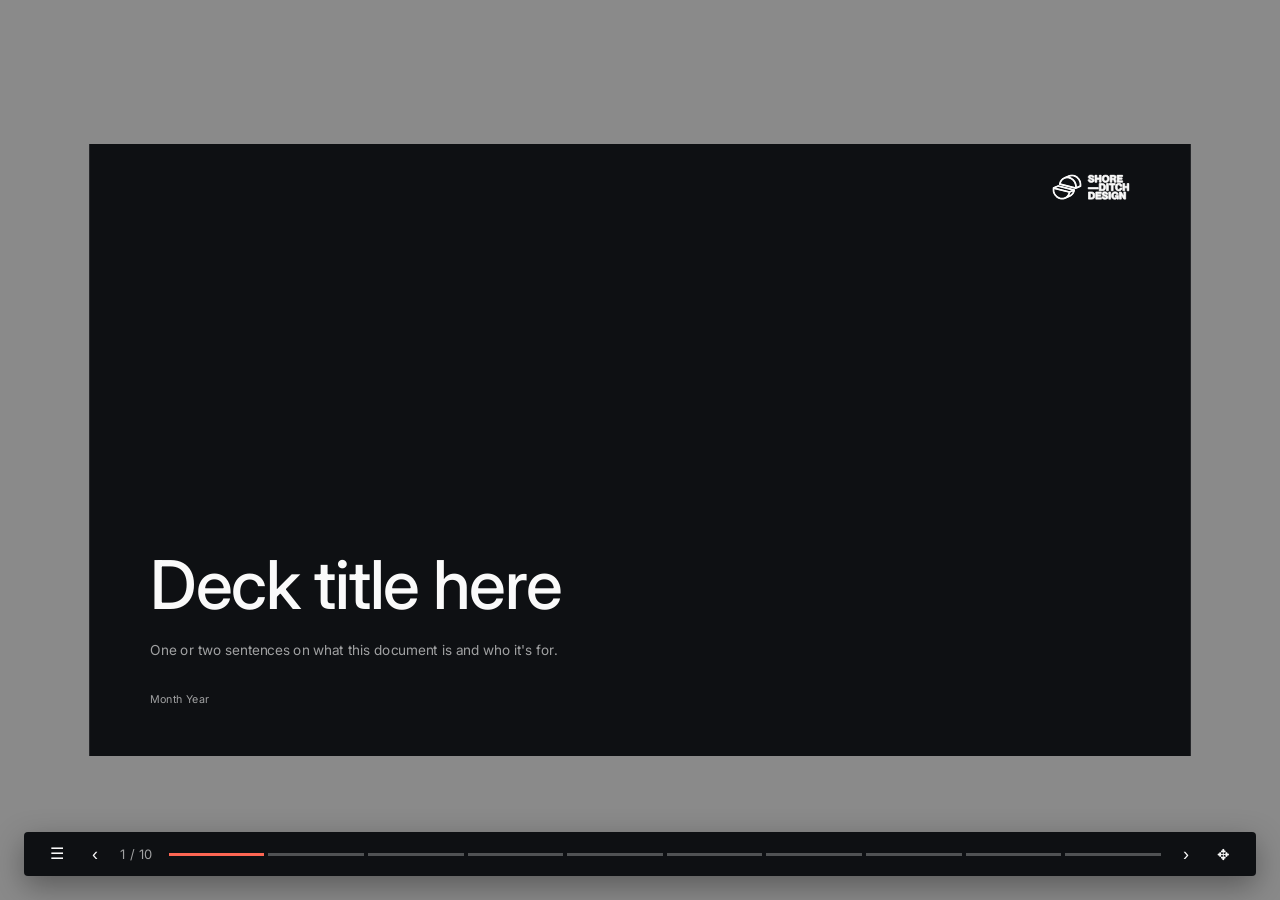
==== skills/hoxton-slides/index.html @ b8e4d71e "Add hoxton-slides skill and Vercel static setup Deck template from sandbox/hoxton packaged as an ins" ====
<!DOCTYPE html>
<html lang="en-GB">
<head>
<meta charset="utf-8">
<title>Hoxton Slides — Layout Library</title>
<link rel="preconnect" href="https://fonts.googleapis.com">
<link rel="preconnect" href="https://fonts.gstatic.com" crossorigin>
<link href="https://fonts.googleapis.com/css2?family=Inter:wght@400;500;700&display=swap" rel="stylesheet">
<link href="https://api.fontshare.com/v2/css?f[]=cabinet-grotesk@500,700&display=swap" rel="stylesheet">
<link rel="stylesheet" href="deck.css">
</head>
<body>

<!-- Layout library: one slide per layout, each tagged data-layout="<name>".
     To build a deck, copy the <section> blocks you need into a new file with the
     same <head> and scripts. To add a layout, add its CSS to deck.css, a <section>
     here, and a row to the layout table in SKILL.md. See design-notes.md. -->

<!-- ============ 1. COVER — dark, h1 + deck-sub ============ -->
<section data-layout="cover" class="slide slide--dark" data-section="Cover">
  <div class="logo" data-logo></div>
  <div style="margin-top:auto">
    <h1>Deck title here</h1>
    <p class="deck-sub">One or two sentences on what this document is and who it's for.</p>
    <p class="deck-sub" style="margin-top:40px;font-size:14px">Month Year</p>
  </div>
</section>

<!-- ============ 2. STACK — numbered list, use for sequential points ============ -->
<section data-layout="stack" class="slide slide--light" data-section="Overview">
  <div class="logo" data-logo></div>
  <h2>Section heading</h2>
  <div class="rule"></div>
  <p class="lede">Optional one-line framing sentence for the slide. Omit if the heading is self-explanatory.</p>
  <div class="content" style="margin-top:36px">
    <div class="stack">
      <div class="item">
        <div class="num">01</div>
        <div>
          <div class="body-title">Point title, one line</div>
          <div class="body-text">Supporting sentence or two. Declarative register, no filler, no passive constructions.</div>
        </div>
      </div>
      <div class="item">
        <div class="num">02</div>
        <div>
          <div class="body-title">Point title, one line</div>
          <div class="body-text">Supporting sentence or two.</div>
        </div>
      </div>
      <div class="item">
        <div class="num">03</div>
        <div>
          <div class="body-title">Point title, one line</div>
          <div class="body-text">Supporting sentence or two.</div>
        </div>
      </div>
    </div>
  </div>
</section>

<!-- ============ 3. COMPARE — two column, use for A vs B ============ -->
<section data-layout="compare" class="slide slide--light" data-section="Comparison">
  <div class="logo" data-logo></div>
  <h2>Comparison heading</h2>
  <div class="rule"></div>
  <div class="content">
    <div class="compare">
      <div class="col">
        <div class="col-head">Option A</div>
        <div class="group">
          <span class="eyebrow">In favour</span>
          <ul class="marks">
            <li><span class="m">+</span><span>Point in favour.</span></li>
            <li><span class="m">+</span><span>Point in favour.</span></li>
          </ul>
        </div>
        <div class="group">
          <span class="eyebrow">Against</span>
          <ul class="marks neg">
            <li><span class="m">&mdash;</span><span>Point against.</span></li>
          </ul>
        </div>
      </div>
      <div class="col">
        <div class="col-head">Option B</div>
        <div class="group">
          <span class="eyebrow">In favour</span>
          <ul class="marks">
            <li><span class="m">+</span><span>Point in favour.</span></li>
          </ul>
        </div>
        <div class="group">
          <span class="eyebrow">Against</span>
          <ul class="marks neg">
            <li><span class="m">&mdash;</span><span>Point against.</span></li>
            <li><span class="m">&mdash;</span><span>Point against.</span></li>
          </ul>
        </div>
      </div>
    </div>
  </div>
  <p class="footnote">Optional bottom-anchored qualifier that applies to the whole slide.</p>
</section>

<!-- ============ 4. TARGETS + MEASURES — grid, use for evidence/benchmarking rows ============ -->
<section data-layout="targets" class="slide slide--light" data-section="Evidence">
  <div class="logo" data-logo></div>
  <h2>Evidence heading</h2>
  <div class="rule"></div>
  <p class="lede">One line on how the set was selected and why it's a fair comparison.</p>
  <div class="content" style="margin-top:36px">
    <div class="targets">
      <div class="target">
        <div class="body-title">Item one</div>
        <div class="body-text">One or two sentences of finding.</div>
      </div>
      <div class="target">
        <div class="body-title">Item two</div>
        <div class="body-text">One or two sentences of finding.</div>
      </div>
      <div class="target">
        <div class="body-title">Item three</div>
        <div class="body-text">One or two sentences of finding.</div>
      </div>
    </div>
    <div class="measures">
      <div>
        <div class="body-title">Measure one</div>
        <div class="body-text">What this column tracks.</div>
      </div>
      <div>
        <div class="body-title">Measure two</div>
        <div class="body-text">What this column tracks.</div>
      </div>
      <div>
        <div class="body-title">Measure three</div>
        <div class="body-text">What this column tracks.</div>
      </div>
      <div>
        <div class="body-title">Measure four</div>
        <div class="body-text">What this column tracks.</div>
      </div>
    </div>
  </div>
  <!-- while evidence is still outstanding, mark the slide instead of leaving placeholder copy in: -->
  <!-- <span class="pending">Findings pending</span> -->
</section>

<!-- ============ 5. PROFILE — bio/case-study, photo + about + list left, media grid right ============ -->
<section data-layout="profile" class="slide slide--dark" data-section="Team" data-title="Team member">
  <div class="logo" data-logo></div>
  <div class="profile">
    <div>
      <div class="profile-avatar"><img src="" alt="" data-placeholder></div>
      <div class="profile-name">Name here</div>
      <div class="profile-role">Role</div>
      <div class="profile-section">
        <span class="eyebrow">About</span>
        <p class="body-text">Two or three sentences on relevant background. Declarative register, no filler.</p>
      </div>
      <div class="profile-section">
        <span class="eyebrow">Relevant experience</span>
        <ul class="profile-list">
          <li><div class="body-title">Project one</div><div class="body-text">What was delivered.</div></li>
          <li><div class="body-title">Project two</div><div class="body-text">What was delivered.</div></li>
        </ul>
      </div>
    </div>
    <div class="profile-media">
      <div class="cell"></div>
      <div class="cell"></div>
      <div class="cell"></div>
      <div class="cell"></div>
      <div class="cell"></div>
      <div class="cell"></div>
    </div>
  </div>
</section>

<!-- ============ 6. QUOTE — single large statement, use for testimonial/verbatim ============ -->
<section data-layout="quote" class="slide slide--dark" data-section="Testimonial" data-title="Quote">
  <div class="logo" data-logo></div>
  <div class="quote">
    <blockquote>&ldquo;A verbatim statement goes here, set large enough to stand on its own as the whole slide.&rdquo;</blockquote>
    <cite>Name, role, organisation</cite>
  </div>
</section>

<!-- ============ 7. METRICS — big-number row, use for headline results ============ -->
<section data-layout="metrics" class="slide slide--light" data-section="Results" data-title="Headline results">
  <div class="logo" data-logo></div>
  <h2>Results heading</h2>
  <div class="rule"></div>
  <div class="content">
    <div class="metrics">
      <div class="metric">
        <div class="value">24</div>
        <div class="label">What this number measures.</div>
      </div>
      <div class="metric">
        <div class="value">3.2x</div>
        <div class="label">What this number measures.</div>
      </div>
      <div class="metric">
        <div class="value">98%</div>
        <div class="label">What this number measures.</div>
      </div>
      <div class="metric">
        <div class="value">6wk</div>
        <div class="label">What this number measures.</div>
      </div>
    </div>
  </div>
</section>

<!-- ============ 8. CARDS — ruled cards, coral index over title and text, use for goals/pillars ============ -->
<section data-layout="cards" class="slide slide--light" data-section="Goals" data-title="Three goals">
  <div class="logo" data-logo></div>
  <h2>Section heading</h2>
  <div class="rule"></div>
  <p class="lede">Optional one-line framing sentence for the slide.</p>
  <div class="content" style="margin-top:48px">
    <div class="metrics metrics--3 metrics--cards">
      <div class="metric">
        <div class="value">G1</div>
        <div class="body-title">Card title</div>
        <div class="body-text">One or two sentences. Declarative register, no filler.</div>
      </div>
      <div class="metric">
        <div class="value">G2</div>
        <div class="body-title">Card title</div>
        <div class="body-text">One or two sentences. Declarative register, no filler.</div>
      </div>
      <div class="metric">
        <div class="value">G3</div>
        <div class="body-title">Card title</div>
        <div class="body-text">One or two sentences. Declarative register, no filler.</div>
      </div>
    </div>
  </div>
</section>

<!-- ============ 9. ROWS — ruled rows on the thirds: index, title, text; use for instructions/principles ============ -->
<section data-layout="rows" class="slide slide--light" data-section="Instructions" data-title="Ruled rows">
  <div class="logo" data-logo></div>
  <h2>Section heading</h2>
  <div class="rule"></div>
  <div class="content">
    <div class="rows">
      <div class="row">
        <div class="num">01</div>
        <div class="body-title">Row title</div>
        <div class="body-text">One to three sentences of explanation. Declarative register, no filler.</div>
      </div>
      <div class="row">
        <div class="num">02</div>
        <div class="body-title">Row title</div>
        <div class="body-text">One to three sentences of explanation. Declarative register, no filler.</div>
      </div>
      <div class="row">
        <div class="num">03</div>
        <div class="body-title">Row title</div>
        <div class="body-text">One to three sentences of explanation. Declarative register, no filler.</div>
      </div>
    </div>
  </div>
</section>

<!-- ============ 10. CLOSE — dark, stack, use for the recommendation/decision slide ============ -->
<section data-layout="close" class="slide slide--dark" data-section="Recommendation">
  <div class="logo" data-logo></div>
  <h2>Recommendation heading</h2>
  <div class="rule"></div>
  <div class="content">
    <div class="stack">
      <div class="item">
        <div class="num">01</div>
        <div>
          <div class="body-title">Point title</div>
          <div class="body-text">Supporting sentence.</div>
        </div>
      </div>
      <div class="item">
        <div class="num">02</div>
        <div>
          <div class="body-title">Point title</div>
          <div class="body-text">Supporting sentence.</div>
        </div>
      </div>
    </div>
  </div>
</section>

<!-- logo.js injects the mark into [data-logo]; deck.js supplies the bottom bar,
     index panel and hover thumbnails at runtime. See design-notes.md §2 and §5. -->
<script src="logo.js"></script>
<script src="deck.js"></script>

</body>
</html>
---- skills/hoxton-slides/deck.css ----
:root{
  --coral:#FD6653;
  --ink:#0E1013;
  --paper:#FFFFFF;
  --off:#FAFAFA;
  --rule-dark:rgba(14,16,19,.28);
  --rule-light:rgba(250,250,250,.28);
  --muted-dark:rgba(14,16,19,.62);
  --muted-light:rgba(250,250,250,.62);
  --display:'Cabinet Grotesk','Inter',sans-serif;
  --body:'Inter',sans-serif;

  /* spacing scale — universal rule, see design-notes.md §3. Don't use raw px outside this scale. */
  --space-1:8px;
  --space-2:16px;
  --space-3:24px;
  --space-4:32px;
  --space-5:48px;
  --space-6:64px;
}

*{box-sizing:border-box;margin:0;padding:0}

html,body{height:100%}

body{
  background:#8A8A8A;
  font-family:var(--body);
  display:flex;
  align-items:center;
  justify-content:center;
  min-height:100vh;
  overflow:hidden;
}

.slide{
  width:1440px;
  height:800px;
  position:relative;
  overflow:hidden;
  padding:64px 80px;
  display:none;
  flex-direction:column;
  flex:none;
}
.slide.active{display:flex}

.slide--light{background:var(--paper);color:var(--ink)}
.slide--dark{background:var(--ink);color:var(--off)}
.slide--coral{background:var(--coral);color:var(--ink)}

/* ---------- logo ---------- */
.logo{
  position:absolute;
  top:40px;
  right:80px;
  width:101px;
  height:33px;
  color:inherit;
}
.logo svg{width:100%;height:100%;display:block}
.logo svg path{fill:currentColor;stroke:currentColor}

/* ---------- type ---------- */
h1{
  font-family:var(--display);
  font-weight:500;
  font-size:88px;
  line-height:1.0;
  letter-spacing:-.02em;
}

h2{
  font-family:var(--display);
  font-weight:500;
  font-size:52px;
  line-height:1.05;
  letter-spacing:-.015em;
}

.rule{
  height:1px;
  background:var(--rule-dark);
  margin-top:24px;
}
.slide--dark .rule{background:var(--rule-light)}

.deck-sub{
  font-family:var(--body);
  font-size:18px;
  font-weight:400;
  line-height:1.5;
  color:var(--muted-light);
  max-width:640px;
  margin-top:28px;
}

.lede{
  font-family:var(--body);
  font-size:19px;
  line-height:1.55;
  max-width:900px;
  margin-top:32px;
  color:var(--muted-dark);
}
.slide--dark .lede{color:var(--muted-light)}

.body-title{
  font-family:var(--body);
  font-weight:700;
  font-size:17px;
  line-height:1.35;
  letter-spacing:-.005em;
}

.body-text{
  font-family:var(--body);
  font-weight:400;
  font-size:16px;
  line-height:1.6;
  color:var(--muted-dark);
}
.slide--dark .body-text{color:var(--muted-light)}

.eyebrow{
  font-family:var(--body);
  font-weight:700;
  font-size:12px;
  letter-spacing:.14em;
  text-transform:uppercase;
  color:var(--muted-dark);
}
.slide--dark .eyebrow{color:var(--muted-light)}

.content{margin-top:56px;flex:1}

/* ---------- stacked list ---------- */
.stack{display:flex;flex-direction:column;gap:26px;max-width:1100px}
.stack .item{display:grid;grid-template-columns:34px 1fr;gap:20px;align-items:start}
.stack .num{
  font-family:var(--body);
  font-weight:700;
  font-size:13px;
  letter-spacing:.06em;
  color:var(--coral);
  padding-top:3px;
}
.slide--dark .stack .num{color:var(--coral)}
.stack .body-text{margin-top:5px;max-width:940px}

/* ---------- two column compare ---------- */
.compare{display:grid;grid-template-columns:1fr 1fr;gap:64px;height:100%}
.col{display:flex;flex-direction:column}
.col-head{
  font-family:var(--display);
  font-weight:500;
  font-size:30px;
  letter-spacing:-.01em;
  padding-bottom:14px;
  border-bottom:1px solid var(--rule-dark);
}
.slide--dark .col-head{border-bottom-color:var(--rule-light)}

.group{margin-top:26px}
.group .eyebrow{margin-bottom:14px;display:block}

ul.marks{list-style:none;display:flex;flex-direction:column;gap:12px}
ul.marks li{
  display:grid;
  grid-template-columns:22px 1fr;
  gap:10px;
  font-size:15.5px;
  line-height:1.5;
  color:var(--muted-dark);
}
.slide--dark ul.marks li{color:var(--muted-light)}
ul.marks li .m{font-weight:700;color:var(--ink)}
.slide--dark ul.marks li .m{color:var(--off)}
ul.marks.neg li .m{color:var(--coral)}

/* ---------- targets grid ---------- */
.targets{display:grid;grid-template-columns:repeat(3,1fr);gap:28px 40px;max-width:1180px}
.targets--4{grid-template-columns:repeat(4,1fr)}
.target{
  border-top:1px solid var(--rule-dark);
  padding-top:16px;
}
.slide--dark .target{border-top-color:var(--rule-light)}
.target .body-title{margin-bottom:7px}
.target .body-text{font-size:14.5px;line-height:1.5}

.measures{
  margin-top:44px;
  padding-top:26px;
  border-top:1px solid var(--rule-dark);
  display:grid;
  grid-template-columns:repeat(4,1fr);
  gap:32px;
  max-width:1180px;
}
.slide--dark .measures{border-top-color:var(--rule-light)}
.measures .body-title{font-size:15px;margin-bottom:6px}
.measures .body-text{font-size:14px;line-height:1.45}

/* ---------- profile — photo/bio left, media grid right ---------- */
.profile{display:grid;grid-template-columns:360px 1fr;gap:64px;height:100%}
.profile-avatar{
  width:96px;height:96px;
  border-radius:50%;
  overflow:hidden;
  background:var(--rule-dark);
  margin-bottom:28px;
}
.profile-avatar img{width:100%;height:100%;object-fit:cover;display:block}
.profile-name{
  font-family:var(--display);
  font-weight:500;
  font-size:34px;
  line-height:1.08;
  letter-spacing:-.015em;
}
.profile-role{font-size:15px;color:var(--muted-dark);margin-top:8px}
.slide--dark .profile-role{color:var(--muted-light)}
.profile-section{margin-top:32px}
.profile-section .eyebrow{margin-bottom:10px;display:block}
.profile-section .body-text{max-width:320px}
.profile-list{list-style:none;display:flex;flex-direction:column;gap:14px}
.profile-list li .body-title{font-size:15px}
.profile-list li .body-text{font-size:13.5px;margin-top:2px}
.profile-media{
  display:grid;
  grid-template-columns:repeat(3,1fr);
  grid-auto-rows:1fr;
  gap:2px;
  height:100%;
  overflow:hidden;
}
.profile-media .cell{
  background:var(--rule-dark) center/cover no-repeat;
  min-height:0;
}
.profile-media .cell img{width:100%;height:100%;object-fit:cover;display:block}

/* ---------- quote — single large statement, use for testimonial/verbatim ---------- */
.quote{
  display:flex;
  flex-direction:column;
  justify-content:center;
  height:100%;
  max-width:1100px;
}
.quote blockquote{
  font-family:var(--display);
  font-weight:500;
  font-size:44px;
  line-height:1.2;
  letter-spacing:-.01em;
}
.quote cite{
  display:block;
  font-style:normal;
  font-family:var(--body);
  font-size:15px;
  color:var(--muted-dark);
  margin-top:28px;
}
.slide--dark .quote cite{color:var(--muted-light)}

/* ---------- metrics — big-number row, use for headline results ---------- */
.metrics{display:grid;grid-template-columns:repeat(4,1fr);gap:40px;height:100%;align-content:center}
.metric .value{
  font-family:var(--display);
  font-weight:500;
  font-size:64px;
  letter-spacing:-.02em;
  color:var(--coral);
}
.metric .label{font-size:14px;color:var(--muted-dark);margin-top:10px;max-width:220px}
.slide--dark .metric .label{color:var(--muted-light)}

/* Card variant: a ruled cell with a coral index, a title and a line of text under it.
   Three across for goals or pillars, four across for measures. */
.metrics--3{grid-template-columns:repeat(3,1fr)}
.metrics--cards{align-content:start;height:auto}
.metrics--cards .metric{border-top:1px solid var(--rule-dark);padding-top:var(--space-3)}
.slide--dark .metrics--cards .metric{border-top-color:var(--rule-light)}
.metrics--cards .body-title{margin-top:var(--space-2)}
.metrics--cards .body-text{margin-top:var(--space-1);font-size:15.5px;line-height:1.55;max-width:360px}

/* ---------- rows — ruled three-column rows: index, title, text ----------
   Each row sits under a full-width rule, its coral index, title and text set on
   the slide's thirds. Use for a short numbered set (three to four) whose items
   carry a sentence or two each: instructions, principles, ground rules. */
.rows{display:flex;flex-direction:column}
.rows .row{
  display:grid;
  grid-template-columns:repeat(3,1fr);
  align-items:start;
  padding-block:var(--space-4);
  border-top:1px solid var(--rule-dark);
}
.slide--dark .rows .row{border-top-color:var(--rule-light)}
.rows .num{
  font-family:var(--display);
  font-weight:500;
  font-size:30px;
  line-height:1;
  letter-spacing:-.01em;
  color:var(--coral);
}
.rows .body-title{padding-top:var(--space-1)}
.rows .body-text{padding-top:6px;max-width:420px}

.pending{
  display:inline-block;
  font-family:var(--body);
  font-weight:700;
  font-size:11px;
  letter-spacing:.12em;
  text-transform:uppercase;
  color:var(--coral);
  border:1px solid var(--coral);
  padding:6px 12px;
  margin-top:26px;
}

.footnote{
  font-size:14px;
  line-height:1.5;
  color:var(--muted-dark);
  max-width:900px;
  margin-top:auto;
  padding-top:28px;
}
.slide--dark .footnote{color:var(--muted-light)}

/* Navigation chrome (bottom bar, index panel, hover thumbnails) is injected at
   runtime by deck.js, not authored here — see design-notes.md §2. This file only
   owns the .slide.active contract deck.js relies on, and print output. */
@media print{
  body{background:none;display:block}
  .slide{display:flex !important;page-break-after:always}
}
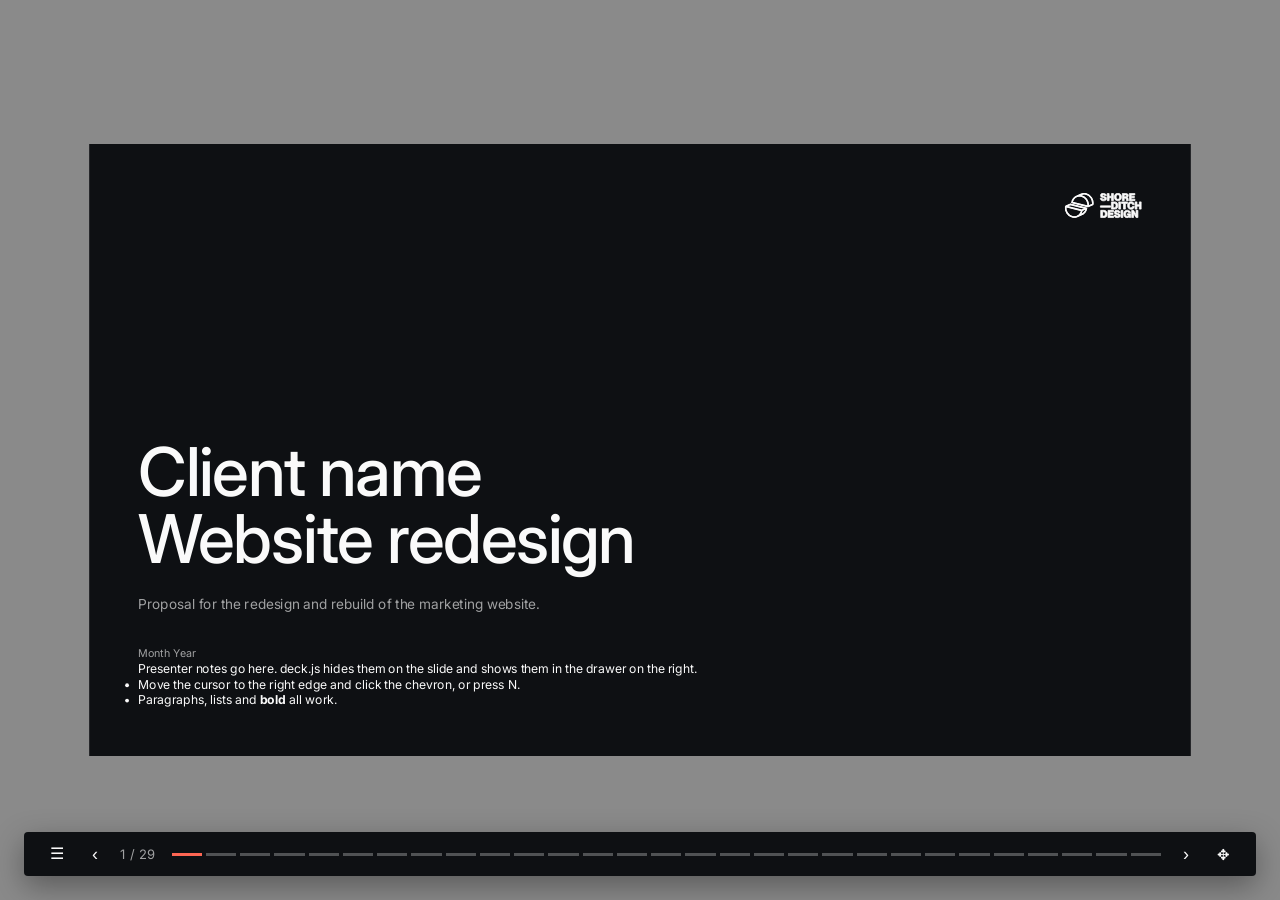
==== commit 41d7a5db: "hoxton-slides: add new layouts and 64px frame to the library - New layouts: agenda, divider, stateme" ====
--- a/skills/hoxton-slides/index.html
+++ b/skills/hoxton-slides/index.html
@@ -14,55 +14,95 @@
 <!-- Layout library: one slide per layout, each tagged data-layout="<name>".
      To build a deck, copy the <section> blocks you need into a new file with the
      same <head> and scripts. To add a layout, add its CSS to deck.css, a <section>
-     here, and a row to the layout table in SKILL.md. See design-notes.md. -->
-
-<!-- ============ 1. COVER — dark, h1 + deck-sub ============ -->
-<section data-layout="cover" class="slide slide--dark" data-section="Cover">
-  <div class="logo" data-logo></div>
-  <div style="margin-top:auto">
-    <h1>Deck title here</h1>
-    <p class="deck-sub">One or two sentences on what this document is and who it's for.</p>
+     here, and a row to the layout table in SKILL.md. See design-notes.md.
+     Headings are topic labels, not sentences. In a chaptered deck, prefix each
+     heading with its chapter index: <span class="idx">01.</span> -->
+
+<!-- ============ COVER — dark, h1 + deck-sub ============ -->
+<section data-layout="cover" class="slide slide--dark" data-section="Cover" data-footer="off">
+  <div class="logo" data-logo></div>
+  <div class="cover">
+    <h1>Client name<br>Website redesign</h1>
+    <p class="deck-sub">Proposal for the redesign and rebuild of the marketing website.</p>
     <p class="deck-sub" style="margin-top:40px;font-size:14px">Month Year</p>
   </div>
-</section>
-
-<!-- ============ 2. STACK — numbered list, use for sequential points ============ -->
-<section data-layout="stack" class="slide slide--light" data-section="Overview">
-  <div class="logo" data-logo></div>
-  <h2>Section heading</h2>
-  <div class="rule"></div>
-  <p class="lede">Optional one-line framing sentence for the slide. Omit if the heading is self-explanatory.</p>
+  <aside class="notes">
+    <p>Presenter notes go here. deck.js hides them on the slide and shows them in the drawer on the right.</p>
+    <ul><li>Move the cursor to the right edge and click the chevron, or press N.</li><li>Paragraphs, lists and <strong>bold</strong> all work.</li></ul>
+  </aside>
+</section>
+
+<!-- ============ AGENDA — chapter list: index, chapter, scope ============ -->
+<section data-layout="agenda" class="slide slide--light" data-section="Agenda">
+  <div class="logo" data-logo></div>
+  <h2>Contents</h2>
+  <div class="rule"></div>
+  <div class="content" style="margin-top:48px">
+    <div class="agenda">
+      <div class="agenda-item"><div class="num">01.</div><div class="col-title">Discovery</div><div class="body-text">Audit, interviews and the problem to solve.</div></div>
+      <div class="agenda-item"><div class="num">02.</div><div class="col-title">Approach</div><div class="body-text">Options, comparison and the recommended route.</div></div>
+      <div class="agenda-item"><div class="num">03.</div><div class="col-title">Delivery</div><div class="body-text">Phases, team and timeline.</div></div>
+      <div class="agenda-item"><div class="num">04.</div><div class="col-title">Investment</div><div class="body-text">Scope and cost per phase.</div></div>
+    </div>
+  </div>
+</section>
+
+<!-- ============ DIVIDER — chapter opener, coral index over chapter name ============ -->
+<section data-layout="divider" class="slide slide--dark" data-section="Discovery" data-title="01. Discovery">
+  <div class="logo" data-logo></div>
+  <div class="divider">
+    <div class="divider-num">01.</div>
+    <h1>Discovery</h1>
+    <p class="deck-sub">Audit, interviews and the problem to solve.</p>
+  </div>
+</section>
+
+<!-- ============ STATEMENT — one key message, light ============ -->
+<section data-layout="statement" class="slide slide--light" data-section="Discovery" data-title="01. Core problem">
+  <div class="logo" data-logo></div>
+  <div class="statement">
+    <span class="eyebrow">01. Core problem</span>
+    <p>One sentence that states the key message of this chapter. Keep it under twenty words.</p>
+  </div>
+</section>
+
+<!-- ============ STACK — numbered list, use for sequential points ============ -->
+<section data-layout="stack" class="slide slide--light" data-section="Discovery">
+  <div class="logo" data-logo></div>
+  <h2><span class="idx">01.</span>Audit findings</h2>
+  <div class="rule"></div>
+  <p class="lede">Optional one-line framing sentence. Omit it if the heading is enough.</p>
   <div class="content" style="margin-top:36px">
     <div class="stack">
       <div class="item">
         <div class="num">01</div>
         <div>
-          <div class="body-title">Point title, one line</div>
-          <div class="body-text">Supporting sentence or two. Declarative register, no filler, no passive constructions.</div>
+          <div class="body-title">Finding title</div>
+          <div class="body-text">One or two short sentences. Active voice, one fact per sentence.</div>
         </div>
       </div>
       <div class="item">
         <div class="num">02</div>
         <div>
-          <div class="body-title">Point title, one line</div>
-          <div class="body-text">Supporting sentence or two.</div>
+          <div class="body-title">Finding title</div>
+          <div class="body-text">One or two short sentences.</div>
         </div>
       </div>
       <div class="item">
         <div class="num">03</div>
         <div>
-          <div class="body-title">Point title, one line</div>
-          <div class="body-text">Supporting sentence or two.</div>
-        </div>
-      </div>
-    </div>
-  </div>
-</section>
-
-<!-- ============ 3. COMPARE — two column, use for A vs B ============ -->
-<section data-layout="compare" class="slide slide--light" data-section="Comparison">
-  <div class="logo" data-logo></div>
-  <h2>Comparison heading</h2>
+          <div class="body-title">Finding title</div>
+          <div class="body-text">One or two short sentences.</div>
+        </div>
+      </div>
+    </div>
+  </div>
+</section>
+
+<!-- ============ COMPARE — two column, use for A vs B ============ -->
+<section data-layout="compare" class="slide slide--light" data-section="Approach">
+  <div class="logo" data-logo></div>
+  <h2><span class="idx">02.</span>Build options</h2>
   <div class="rule"></div>
   <div class="content">
     <div class="compare">
@@ -103,61 +143,398 @@
   <p class="footnote">Optional bottom-anchored qualifier that applies to the whole slide.</p>
 </section>
 
-<!-- ============ 4. TARGETS + MEASURES — grid, use for evidence/benchmarking rows ============ -->
-<section data-layout="targets" class="slide slide--light" data-section="Evidence">
-  <div class="logo" data-logo></div>
-  <h2>Evidence heading</h2>
-  <div class="rule"></div>
-  <p class="lede">One line on how the set was selected and why it's a fair comparison.</p>
-  <div class="content" style="margin-top:36px">
-    <div class="targets">
-      <div class="target">
-        <div class="body-title">Item one</div>
-        <div class="body-text">One or two sentences of finding.</div>
-      </div>
-      <div class="target">
-        <div class="body-title">Item two</div>
-        <div class="body-text">One or two sentences of finding.</div>
-      </div>
-      <div class="target">
-        <div class="body-title">Item three</div>
-        <div class="body-text">One or two sentences of finding.</div>
-      </div>
-    </div>
-    <div class="measures">
-      <div>
-        <div class="body-title">Measure one</div>
-        <div class="body-text">What this column tracks.</div>
-      </div>
-      <div>
-        <div class="body-title">Measure two</div>
-        <div class="body-text">What this column tracks.</div>
-      </div>
-      <div>
-        <div class="body-title">Measure three</div>
-        <div class="body-text">What this column tracks.</div>
-      </div>
-      <div>
-        <div class="body-title">Measure four</div>
-        <div class="body-text">What this column tracks.</div>
-      </div>
-    </div>
-  </div>
-  <!-- while evidence is still outstanding, mark the slide instead of leaving placeholder copy in: -->
-  <!-- <span class="pending">Findings pending</span> -->
-</section>
-
-<!-- ============ 5. PROFILE — bio/case-study, photo + about + list left, media grid right ============ -->
-<section data-layout="profile" class="slide slide--dark" data-section="Team" data-title="Team member">
+<!-- ============ MATRIX — 2×2 positioning chart, notes on the right; --x/--y place each point ============ -->
+<section data-layout="matrix" class="slide slide--light" data-section="Approach">
+  <div class="logo" data-logo></div>
+  <h2><span class="idx">02.</span>Market position</h2>
+  <div class="rule"></div>
+  <div class="content" style="margin-top:var(--space-5)">
+    <div class="matrix">
+      <div class="matrix-plot">
+        <div class="matrix-axis matrix-axis--x"><span>Low price</span><span>High price</span></div>
+        <div class="matrix-axis matrix-axis--y-top">Specialist</div>
+        <div class="matrix-axis matrix-axis--y-bottom">Generic</div>
+        <div class="point" style="--x:18%;--y:30%">Competitor A</div>
+        <div class="point" style="--x:62%;--y:24%">Competitor B</div>
+        <div class="point" style="--x:76%;--y:70%">Competitor C</div>
+        <div class="point" style="--x:30%;--y:58%">Competitor D</div>
+        <div class="point point--key" style="--x:56%;--y:84%">Client</div>
+      </div>
+      <div class="matrix-notes">
+        <div class="stack">
+          <div class="item"><div class="num">01</div><div><div class="body-title">Observation title</div><div class="body-text">One short sentence on what the chart shows.</div></div></div>
+          <div class="item"><div class="num">02</div><div><div class="body-title">Observation title</div><div class="body-text">One short sentence on what the chart shows.</div></div></div>
+          <div class="item"><div class="num">03</div><div><div class="body-title">Opportunity</div><div class="body-text">One short sentence on where the client can win.</div></div></div>
+        </div>
+      </div>
+    </div>
+  </div>
+</section>
+
+<!-- ============ CASE — challenge / approach / outcome ============ -->
+<section data-layout="case" class="slide slide--light" data-section="Approach">
+  <div class="logo" data-logo></div>
+  <h2><span class="idx">02.</span>Case study: Project name</h2>
+  <div class="rule"></div>
+  <p class="lede">Client, sector and the one-line brief.</p>
+  <div class="content" style="margin-top:48px">
+    <div class="case">
+      <div class="case-col">
+        <span class="eyebrow">Challenge</span>
+        <div class="body-title">Problem in one line</div>
+        <div class="body-text">Two or three short sentences on what the client faced.</div>
+      </div>
+      <div class="case-col">
+        <span class="eyebrow">Approach</span>
+        <div class="body-title">Response in one line</div>
+        <div class="body-text">Two or three short sentences on what the team did.</div>
+      </div>
+      <div class="case-col">
+        <span class="eyebrow">Outcome</span>
+        <div class="body-title">Result in one line</div>
+        <div class="body-text">Two or three short sentences with a sourced number.</div>
+      </div>
+    </div>
+  </div>
+</section>
+
+<!-- ============ TIMELINE — phases left to right; .timeline--3 / --5 for other counts ============ -->
+<section data-layout="timeline" class="slide slide--light" data-section="Delivery">
+  <div class="logo" data-logo></div>
+  <h2><span class="idx">03.</span>Delivery timeline</h2>
+  <div class="rule"></div>
+  <div class="content" style="margin-top:72px">
+    <div class="timeline">
+      <div class="phase">
+        <span class="eyebrow">Weeks 1–2</span>
+        <div class="body-title">Discovery</div>
+        <ul><li>Stakeholder interviews</li><li>Content audit</li></ul>
+      </div>
+      <div class="phase">
+        <span class="eyebrow">Weeks 3–5</span>
+        <div class="body-title">Design</div>
+        <ul><li>Wireframes</li><li>Visual design</li><li>Prototype</li></ul>
+      </div>
+      <div class="phase">
+        <span class="eyebrow">Weeks 6–9</span>
+        <div class="body-title">Build</div>
+        <ul><li>Development</li><li>CMS setup</li></ul>
+      </div>
+      <div class="phase">
+        <span class="eyebrow">Week 10</span>
+        <div class="body-title">Launch</div>
+        <ul><li>QA</li><li>Go live</li><li>Handover</li></ul>
+      </div>
+    </div>
+  </div>
+</section>
+
+<!-- ============ GANTT — workstreams against a week scale; --cols, --start, --span ============ -->
+<section data-layout="gantt" class="slide slide--light" data-section="Delivery">
+  <div class="logo" data-logo></div>
+  <h2><span class="idx">03.</span>Project plan</h2>
+  <div class="rule"></div>
+  <div class="content" style="margin-top:var(--space-5)">
+    <div class="gantt" style="--cols:10">
+      <div class="gantt-row"><div></div><div class="gantt-scale"><span>W1</span><span>W2</span><span>W3</span><span>W4</span><span>W5</span><span>W6</span><span>W7</span><span>W8</span><span>W9</span><span>W10</span></div></div>
+      <div class="gantt-row"><div class="body-title">Discovery</div><div class="gantt-track"><div class="gantt-bar" style="--start:1;--span:2">Audit</div></div></div>
+      <div class="gantt-row"><div class="body-title">UX</div><div class="gantt-track"><div class="gantt-bar" style="--start:2;--span:3">Wireframes</div></div></div>
+      <div class="gantt-row"><div class="body-title">Visual design</div><div class="gantt-track"><div class="gantt-bar" style="--start:4;--span:3">Design</div></div></div>
+      <div class="gantt-row"><div class="body-title">Development</div><div class="gantt-track"><div class="gantt-bar" style="--start:6;--span:4">Build</div></div></div>
+      <div class="gantt-row"><div class="body-title">Content</div><div class="gantt-track"><div class="gantt-bar" style="--start:5;--span:4">Copy and assets</div></div></div>
+      <div class="gantt-row"><div class="body-title">QA</div><div class="gantt-track"><div class="gantt-bar" style="--start:9;--span:1">QA</div></div></div>
+      <div class="gantt-row"><div class="body-title">Launch</div><div class="gantt-track"><div class="gantt-bar gantt-bar--key" style="--start:10;--span:1">Live</div></div></div>
+    </div>
+  </div>
+</section>
+
+<!-- ============ ROADMAP — heading left, dark stage panel right; .roadmap--flip mirrors it ============ -->
+<section data-layout="roadmap" class="slide slide--light roadmap" data-section="Delivery" data-title="Roadmap, stages 01 to 03">
+  <div class="logo" data-logo></div>
+  <div class="roadmap-intro">
+    <span class="eyebrow">Stages 01–03</span>
+    <h2 style="margin-top:var(--space-2)">Project roadmap</h2>
+    <p class="lede">One line on what the stages cover and who runs them.</p>
+  </div>
+  <div class="roadmap-panel">
+    <span class="eyebrow">Design phase</span>
+    <div class="timeline timeline--3">
+      <div class="phase">
+        <div class="phase-num">01</div>
+        <div class="body-title">Stage name</div>
+        <div class="body-text">One sentence on what happens in this stage.</div>
+      </div>
+      <div class="phase">
+        <div class="phase-num">02</div>
+        <div class="body-title">Stage name</div>
+        <div class="body-text">One sentence on what happens in this stage.</div>
+      </div>
+      <div class="phase">
+        <div class="phase-num">03</div>
+        <div class="body-title">Stage name</div>
+        <div class="body-text">One sentence on what happens in this stage.</div>
+      </div>
+    </div>
+  </div>
+</section>
+
+<!-- ============ STEPS — process steps left to right, panels fill the slide ============ -->
+<section data-layout="steps" class="slide slide--light" data-section="Delivery">
+  <div class="logo" data-logo></div>
+  <h2><span class="idx">03.</span>Process heading</h2>
+  <div class="rule"></div>
+  <div class="content">
+    <div class="steps">
+      <div class="step">
+        <div class="num">01</div>
+        <div class="step-body">
+          <div class="body-title">Step title</div>
+          <div class="body-text">One or two sentences on what to do in this step.</div>
+        </div>
+      </div>
+      <div class="step">
+        <div class="num">02</div>
+        <div class="step-body">
+          <div class="body-title">Step title</div>
+          <div class="body-text">One or two sentences on what to do in this step.</div>
+          <ul><li>Optional sub-point</li><li>Optional sub-point</li></ul>
+        </div>
+      </div>
+      <div class="step">
+        <div class="num">03</div>
+        <div class="step-body">
+          <div class="body-title">Step title</div>
+          <div class="body-text">One or two sentences on what to do in this step.</div>
+        </div>
+      </div>
+    </div>
+  </div>
+</section>
+
+<!-- ============ TABLE — scope, pricing, feature matrix ============ -->
+<section data-layout="table" class="slide slide--light" data-section="Investment">
+  <div class="logo" data-logo></div>
+  <h2><span class="idx">04.</span>Scope and cost</h2>
+  <div class="rule"></div>
+  <div class="content" style="margin-top:48px">
+    <table class="grid">
+      <thead><tr><th>Phase</th><th>Deliverables</th><th>Duration</th><th>Cost</th></tr></thead>
+      <tbody>
+        <tr><td>Discovery</td><td>Audit, interviews, brief</td><td>2 weeks</td><td>£0,000</td></tr>
+        <tr><td>Design</td><td>Wireframes, visual design, prototype</td><td>3 weeks</td><td>£0,000</td></tr>
+        <tr><td>Build</td><td>Development, CMS, QA</td><td>4 weeks</td><td>£0,000</td></tr>
+        <tr><td>Launch</td><td>Go live, handover, training</td><td>1 week</td><td>£0,000</td></tr>
+        <tr class="total"><td>Total</td><td></td><td>10 weeks</td><td>£00,000</td></tr>
+      </tbody>
+    </table>
+  </div>
+</section>
+
+<!-- ============ BARS — horizontal bar chart; --v sets each bar length ============ -->
+<section data-layout="bars" class="slide slide--light" data-section="Discovery">
+  <div class="logo" data-logo></div>
+  <h2><span class="idx">01.</span>Traffic by channel</h2>
+  <div class="rule"></div>
+  <p class="lede">Source and period of the data, in one line.</p>
+  <div class="content" style="margin-top:48px">
+    <div class="bars">
+      <div class="bar bar--key"><div class="body-title">Organic search</div><div class="bar-track"><div class="bar-fill" style="--v:100%"></div></div><div class="bar-value">48%</div></div>
+      <div class="bar"><div class="body-title">Direct</div><div class="bar-track"><div class="bar-fill" style="--v:54%"></div></div><div class="bar-value">26%</div></div>
+      <div class="bar"><div class="body-title">Paid social</div><div class="bar-track"><div class="bar-fill" style="--v:31%"></div></div><div class="bar-value">15%</div></div>
+      <div class="bar"><div class="body-title">Referral</div><div class="bar-track"><div class="bar-fill" style="--v:23%"></div></div><div class="bar-value">11%</div></div>
+    </div>
+  </div>
+</section>
+
+<!-- ============ COLUMNS — vertical column chart over time; --v sets each column ============ -->
+<section data-layout="columns" class="slide slide--light" data-section="Discovery">
+  <div class="logo" data-logo></div>
+  <h2><span class="idx">01.</span>Monthly sessions</h2>
+  <div class="rule"></div>
+  <p class="lede">Source and period of the data, in one line.</p>
+  <div class="content" style="margin-top:var(--space-5)">
+    <div class="cc">
+      <div class="cc-col"><div class="cc-plot"><div class="cc-value">12k</div><div class="cc-fill" style="--v:40%"></div></div><div class="cc-label">Jan</div></div>
+      <div class="cc-col"><div class="cc-plot"><div class="cc-value">14k</div><div class="cc-fill" style="--v:47%"></div></div><div class="cc-label">Feb</div></div>
+      <div class="cc-col"><div class="cc-plot"><div class="cc-value">13k</div><div class="cc-fill" style="--v:43%"></div></div><div class="cc-label">Mar</div></div>
+      <div class="cc-col"><div class="cc-plot"><div class="cc-value">17k</div><div class="cc-fill" style="--v:57%"></div></div><div class="cc-label">Apr</div></div>
+      <div class="cc-col"><div class="cc-plot"><div class="cc-value">21k</div><div class="cc-fill" style="--v:70%"></div></div><div class="cc-label">May</div></div>
+      <div class="cc-col cc-col--key"><div class="cc-plot"><div class="cc-value">30k</div><div class="cc-fill" style="--v:100%"></div></div><div class="cc-label">Jun</div></div>
+    </div>
+  </div>
+</section>
+
+<!-- ============ SHARE — one 100% stacked bar plus legend; up to four segments ============ -->
+<section data-layout="share" class="slide slide--light" data-section="Investment">
+  <div class="logo" data-logo></div>
+  <h2><span class="idx">04.</span>Budget split</h2>
+  <div class="rule"></div>
+  <p class="lede">What the split covers, in one line.</p>
+  <div class="content" style="margin-top:var(--space-6)">
+    <div class="share">
+      <div class="share-bar">
+        <div class="share-seg" style="--v:40%"></div>
+        <div class="share-seg" style="--v:30%"></div>
+        <div class="share-seg" style="--v:20%"></div>
+        <div class="share-seg" style="--v:10%"></div>
+      </div>
+      <div class="share-legend">
+        <div class="share-key"><div class="value">40%</div><div class="body-title">Development</div><div class="body-text">One short line on what this covers.</div></div>
+        <div class="share-key"><div class="value">30%</div><div class="body-title">Design</div><div class="body-text">One short line on what this covers.</div></div>
+        <div class="share-key"><div class="value">20%</div><div class="body-title">Discovery</div><div class="body-text">One short line on what this covers.</div></div>
+        <div class="share-key"><div class="value">10%</div><div class="body-title">QA and launch</div><div class="body-text">One short line on what this covers.</div></div>
+      </div>
+    </div>
+  </div>
+</section>
+
+<!-- ============ FUNNEL — conversion stages, centred bars; --v sets each bar ============ -->
+<section data-layout="funnel" class="slide slide--light" data-section="Discovery">
+  <div class="logo" data-logo></div>
+  <h2><span class="idx">01.</span>Signup funnel</h2>
+  <div class="rule"></div>
+  <p class="lede">Source and period of the data, in one line.</p>
+  <div class="content" style="margin-top:var(--space-5)">
+    <div class="funnel">
+      <div class="funnel-row"><div class="body-title">Visit</div><div class="funnel-track"><div class="funnel-fill" style="--v:100%"></div></div><div class="funnel-stat"><span class="value">48,000</span></div></div>
+      <div class="funnel-row"><div class="body-title">Pricing page</div><div class="funnel-track"><div class="funnel-fill" style="--v:62%"></div></div><div class="funnel-stat"><span class="drop">−38%</span><span class="value">29,800</span></div></div>
+      <div class="funnel-row funnel-row--key"><div class="body-title">Start signup</div><div class="funnel-track"><div class="funnel-fill" style="--v:21%"></div></div><div class="funnel-stat"><span class="drop">−66%</span><span class="value">10,100</span></div></div>
+      <div class="funnel-row"><div class="body-title">Complete signup</div><div class="funnel-track"><div class="funnel-fill" style="--v:12%"></div></div><div class="funnel-stat"><span class="drop">−43%</span><span class="value">5,760</span></div></div>
+      <div class="funnel-row"><div class="body-title">Activate</div><div class="funnel-track"><div class="funnel-fill" style="--v:7%"></div></div><div class="funnel-stat"><span class="drop">−42%</span><span class="value">3,350</span></div></div>
+    </div>
+  </div>
+</section>
+
+<!-- ============ METRICS — big-number row, use for headline results ============ -->
+<section data-layout="metrics" class="slide slide--light" data-section="Results">
+  <div class="logo" data-logo></div>
+  <h2>Launch results</h2>
+  <div class="rule"></div>
+  <div class="content">
+    <div class="metrics">
+      <div class="metric">
+        <div class="value">24</div>
+        <div class="label">What this number measures.</div>
+      </div>
+      <div class="metric">
+        <div class="value">3.2x</div>
+        <div class="label">What this number measures.</div>
+      </div>
+      <div class="metric">
+        <div class="value">98%</div>
+        <div class="label">What this number measures.</div>
+      </div>
+      <div class="metric">
+        <div class="value">6wk</div>
+        <div class="label">What this number measures.</div>
+      </div>
+    </div>
+  </div>
+</section>
+
+<!-- ============ DELTA — before and after per metric; .delta--4 for four ============ -->
+<section data-layout="delta" class="slide slide--light" data-section="Results">
+  <div class="logo" data-logo></div>
+  <h2>Before and after</h2>
+  <div class="rule"></div>
+  <p class="lede">Period compared and data source, in one line.</p>
+  <div class="content" style="margin-top:var(--space-6)">
+    <div class="delta">
+      <div class="delta-item"><span class="eyebrow">Conversion rate</span><div class="delta-values"><span class="delta-before">1.8%</span><span class="delta-arrow">&rarr;</span><span class="delta-after">3.4%</span></div><div class="body-text">One line of context for the change.</div></div>
+      <div class="delta-item"><span class="eyebrow">Bounce rate</span><div class="delta-values"><span class="delta-before">64%</span><span class="delta-arrow">&rarr;</span><span class="delta-after">41%</span></div><div class="body-text">One line of context for the change.</div></div>
+      <div class="delta-item"><span class="eyebrow">Page load</span><div class="delta-values"><span class="delta-before">4.2s</span><span class="delta-arrow">&rarr;</span><span class="delta-after">1.1s</span></div><div class="body-text">One line of context for the change.</div></div>
+    </div>
+  </div>
+</section>
+
+<!-- ============ CARDS — ruled cards, coral index over title and text ============ -->
+<section data-layout="cards" class="slide slide--light" data-section="Approach">
+  <div class="logo" data-logo></div>
+  <h2><span class="idx">02.</span>Project goals</h2>
+  <div class="rule"></div>
+  <p class="lede">Optional one-line framing sentence.</p>
+  <div class="content" style="margin-top:var(--space-6)">
+    <div class="metrics metrics--3 metrics--cards">
+      <div class="metric">
+        <div class="value">G1</div>
+        <div class="body-title">Goal title</div>
+        <div class="body-text">One or two short sentences.</div>
+      </div>
+      <div class="metric">
+        <div class="value">G2</div>
+        <div class="body-title">Goal title</div>
+        <div class="body-text">One or two short sentences.</div>
+      </div>
+      <div class="metric">
+        <div class="value">G3</div>
+        <div class="body-title">Goal title</div>
+        <div class="body-text">One or two short sentences.</div>
+      </div>
+    </div>
+  </div>
+</section>
+
+<!-- ============ ROWS — ruled rows on the thirds: index, title, text ============ -->
+<section data-layout="rows" class="slide slide--light" data-section="Delivery">
+  <div class="logo" data-logo></div>
+  <h2><span class="idx">03.</span>Working principles</h2>
+  <div class="rule"></div>
+  <div class="content">
+    <div class="rows">
+      <div class="row">
+        <div class="num">01</div>
+        <div class="body-title">Principle title</div>
+        <div class="body-text">One to three short sentences. Active voice, one fact per sentence.</div>
+      </div>
+      <div class="row">
+        <div class="num">02</div>
+        <div class="body-title">Principle title</div>
+        <div class="body-text">One to three short sentences.</div>
+      </div>
+      <div class="row">
+        <div class="num">03</div>
+        <div class="body-title">Principle title</div>
+        <div class="body-text">One to three short sentences.</div>
+      </div>
+    </div>
+  </div>
+</section>
+
+<!-- ============ SPLIT — image left half, heading and points right ============ -->
+<section data-layout="split" class="slide slide--light" data-section="Approach">
+  <div class="split-media"></div>
+  <div class="logo" data-logo></div>
+  <div class="split-body">
+    <h2><span class="idx">02.</span>Design direction</h2>
+    <p class="lede">One or two sentences that explain the image.</p>
+    <div class="stack">
+      <div class="item"><div class="num">01</div><div><div class="body-title">Point title</div><div class="body-text">One short sentence.</div></div></div>
+      <div class="item"><div class="num">02</div><div><div class="body-title">Point title</div><div class="body-text">One short sentence.</div></div></div>
+    </div>
+  </div>
+</section>
+
+<!-- ============ IMAGE — full-bleed image, caption bottom left ============ -->
+<section data-layout="image" class="slide slide--dark" data-section="Approach" data-title="Key screen">
+  <div class="media-full"></div>
+  <div class="logo" data-logo></div>
+  <div class="media-caption">
+    <span class="eyebrow">02. Design direction</span>
+    <div class="col-head">Homepage, desktop</div>
+  </div>
+</section>
+
+<!-- ============ PROFILE — one person or case: photo, bio, list left, media grid right ============ -->
+<section data-layout="profile" class="slide slide--dark" data-section="Delivery" data-title="Project lead">
   <div class="logo" data-logo></div>
   <div class="profile">
     <div>
-      <div class="profile-avatar"><img src="" alt="" data-placeholder></div>
-      <div class="profile-name">Name here</div>
+      <div class="profile-avatar"></div>
+      <div class="profile-name">Name Surname</div>
       <div class="profile-role">Role</div>
       <div class="profile-section">
         <span class="eyebrow">About</span>
-        <p class="body-text">Two or three sentences on relevant background. Declarative register, no filler.</p>
+        <p class="body-text">Two or three short sentences on relevant background.</p>
       </div>
       <div class="profile-section">
         <span class="eyebrow">Relevant experience</span>
@@ -178,8 +555,36 @@
   </div>
 </section>
 
-<!-- ============ 6. QUOTE — single large statement, use for testimonial/verbatim ============ -->
-<section data-layout="quote" class="slide slide--dark" data-section="Testimonial" data-title="Quote">
+<!-- ============ TEAM — grid of people: photo, name, role ============ -->
+<section data-layout="team" class="slide slide--light" data-section="Delivery">
+  <div class="logo" data-logo></div>
+  <h2><span class="idx">03.</span>Project team</h2>
+  <div class="rule"></div>
+  <div class="content" style="margin-top:48px">
+    <div class="team">
+      <div class="person"><div class="profile-avatar"></div><div class="body-title">Name Surname</div><div class="body-text">Role</div></div>
+      <div class="person"><div class="profile-avatar"></div><div class="body-title">Name Surname</div><div class="body-text">Role</div></div>
+      <div class="person"><div class="profile-avatar"></div><div class="body-title">Name Surname</div><div class="body-text">Role</div></div>
+      <div class="person"><div class="profile-avatar"></div><div class="body-title">Name Surname</div><div class="body-text">Role</div></div>
+    </div>
+  </div>
+</section>
+
+<!-- ============ LOGOS — client wall, 4 across ============ -->
+<section data-layout="logos" class="slide slide--light" data-section="Credentials">
+  <div class="logo" data-logo></div>
+  <h2>Selected clients</h2>
+  <div class="rule"></div>
+  <div class="content" style="margin-top:48px">
+    <div class="logos">
+      <div class="cell">Client</div><div class="cell">Client</div><div class="cell">Client</div><div class="cell">Client</div>
+      <div class="cell">Client</div><div class="cell">Client</div><div class="cell">Client</div><div class="cell">Client</div>
+    </div>
+  </div>
+</section>
+
+<!-- ============ QUOTE — single large statement, use for testimonial/verbatim ============ -->
+<section data-layout="quote" class="slide slide--dark" data-section="Credentials" data-title="Client feedback">
   <div class="logo" data-logo></div>
   <div class="quote">
     <blockquote>&ldquo;A verbatim statement goes here, set large enough to stand on its own as the whole slide.&rdquo;</blockquote>
@@ -187,107 +592,40 @@
   </div>
 </section>
 
-<!-- ============ 7. METRICS — big-number row, use for headline results ============ -->
-<section data-layout="metrics" class="slide slide--light" data-section="Results" data-title="Headline results">
-  <div class="logo" data-logo></div>
-  <h2>Results heading</h2>
-  <div class="rule"></div>
-  <div class="content">
-    <div class="metrics">
-      <div class="metric">
-        <div class="value">24</div>
-        <div class="label">What this number measures.</div>
-      </div>
-      <div class="metric">
-        <div class="value">3.2x</div>
-        <div class="label">What this number measures.</div>
-      </div>
-      <div class="metric">
-        <div class="value">98%</div>
-        <div class="label">What this number measures.</div>
-      </div>
-      <div class="metric">
-        <div class="value">6wk</div>
-        <div class="label">What this number measures.</div>
-      </div>
-    </div>
-  </div>
-</section>
-
-<!-- ============ 8. CARDS — ruled cards, coral index over title and text, use for goals/pillars ============ -->
-<section data-layout="cards" class="slide slide--light" data-section="Goals" data-title="Three goals">
-  <div class="logo" data-logo></div>
-  <h2>Section heading</h2>
-  <div class="rule"></div>
-  <p class="lede">Optional one-line framing sentence for the slide.</p>
-  <div class="content" style="margin-top:48px">
-    <div class="metrics metrics--3 metrics--cards">
-      <div class="metric">
-        <div class="value">G1</div>
-        <div class="body-title">Card title</div>
-        <div class="body-text">One or two sentences. Declarative register, no filler.</div>
-      </div>
-      <div class="metric">
-        <div class="value">G2</div>
-        <div class="body-title">Card title</div>
-        <div class="body-text">One or two sentences. Declarative register, no filler.</div>
-      </div>
-      <div class="metric">
-        <div class="value">G3</div>
-        <div class="body-title">Card title</div>
-        <div class="body-text">One or two sentences. Declarative register, no filler.</div>
-      </div>
-    </div>
-  </div>
-</section>
-
-<!-- ============ 9. ROWS — ruled rows on the thirds: index, title, text; use for instructions/principles ============ -->
-<section data-layout="rows" class="slide slide--light" data-section="Instructions" data-title="Ruled rows">
-  <div class="logo" data-logo></div>
-  <h2>Section heading</h2>
-  <div class="rule"></div>
-  <div class="content">
-    <div class="rows">
-      <div class="row">
-        <div class="num">01</div>
-        <div class="body-title">Row title</div>
-        <div class="body-text">One to three sentences of explanation. Declarative register, no filler.</div>
-      </div>
-      <div class="row">
-        <div class="num">02</div>
-        <div class="body-title">Row title</div>
-        <div class="body-text">One to three sentences of explanation. Declarative register, no filler.</div>
-      </div>
-      <div class="row">
-        <div class="num">03</div>
-        <div class="body-title">Row title</div>
-        <div class="body-text">One to three sentences of explanation. Declarative register, no filler.</div>
-      </div>
-    </div>
-  </div>
-</section>
-
-<!-- ============ 10. CLOSE — dark, stack, use for the recommendation/decision slide ============ -->
+<!-- ============ CLOSE — dark, stack, use for the recommendation/decision slide ============ -->
 <section data-layout="close" class="slide slide--dark" data-section="Recommendation">
   <div class="logo" data-logo></div>
-  <h2>Recommendation heading</h2>
+  <h2>Recommendation</h2>
   <div class="rule"></div>
   <div class="content">
     <div class="stack">
       <div class="item">
         <div class="num">01</div>
         <div>
-          <div class="body-title">Point title</div>
-          <div class="body-text">Supporting sentence.</div>
+          <div class="body-title">Action title</div>
+          <div class="body-text">One short sentence.</div>
         </div>
       </div>
       <div class="item">
         <div class="num">02</div>
         <div>
-          <div class="body-title">Point title</div>
-          <div class="body-text">Supporting sentence.</div>
-        </div>
-      </div>
+          <div class="body-title">Action title</div>
+          <div class="body-text">One short sentence.</div>
+        </div>
+      </div>
+    </div>
+  </div>
+</section>
+
+<!-- ============ CONTACT — closing slide with contact details ============ -->
+<section data-layout="contact" class="slide slide--dark" data-section="Contact">
+  <div class="logo" data-logo></div>
+  <div class="contact">
+    <h1>Next steps</h1>
+    <div class="contact-grid">
+      <div><span class="eyebrow">Contact</span><div class="body-text">Name Surname</div></div>
+      <div><span class="eyebrow">Email</span><div class="body-text">hello@shoreditchdesign.com</div></div>
+      <div><span class="eyebrow">Web</span><div class="body-text">shoreditchdesign.com</div></div>
     </div>
   </div>
 </section>
--- a/skills/hoxton-slides/deck.css
+++ b/skills/hoxton-slides/deck.css
@@ -38,12 +38,16 @@
   height:800px;
   position:relative;
   overflow:hidden;
-  padding:64px 80px;
+  padding:var(--space-6); /* same 64px on every side; the logo sits on the same inset */
+  /* the footer sits on the bottom 64px line, so content stops a --space-4 gap above it */
+  padding-bottom:calc(var(--space-6) + 12px + var(--space-4));
   display:none;
   flex-direction:column;
   flex:none;
 }
 .slide.active{display:flex}
+/* no footer: the bottom inset drops back to the plain 64px */
+.slide[data-footer="off"]{padding-bottom:var(--space-6)}
 
 .slide--light{background:var(--paper);color:var(--ink)}
 .slide--dark{background:var(--ink);color:var(--off)}
@@ -52,8 +56,8 @@
 /* ---------- logo ---------- */
 .logo{
   position:absolute;
-  top:40px;
-  right:80px;
+  top:var(--space-6);
+  right:var(--space-6);
   width:101px;
   height:33px;
   color:inherit;
@@ -177,30 +181,6 @@
 ul.marks li .m{font-weight:700;color:var(--ink)}
 .slide--dark ul.marks li .m{color:var(--off)}
 ul.marks.neg li .m{color:var(--coral)}
-
-/* ---------- targets grid ---------- */
-.targets{display:grid;grid-template-columns:repeat(3,1fr);gap:28px 40px;max-width:1180px}
-.targets--4{grid-template-columns:repeat(4,1fr)}
-.target{
-  border-top:1px solid var(--rule-dark);
-  padding-top:16px;
-}
-.slide--dark .target{border-top-color:var(--rule-light)}
-.target .body-title{margin-bottom:7px}
-.target .body-text{font-size:14.5px;line-height:1.5}
-
-.measures{
-  margin-top:44px;
-  padding-top:26px;
-  border-top:1px solid var(--rule-dark);
-  display:grid;
-  grid-template-columns:repeat(4,1fr);
-  gap:32px;
-  max-width:1180px;
-}
-.slide--dark .measures{border-top-color:var(--rule-light)}
-.measures .body-title{font-size:15px;margin-bottom:6px}
-.measures .body-text{font-size:14px;line-height:1.45}
 
 /* ---------- profile — photo/bio left, media grid right ---------- */
 .profile{display:grid;grid-template-columns:360px 1fr;gap:64px;height:100%}
@@ -275,7 +255,7 @@
   letter-spacing:-.02em;
   color:var(--coral);
 }
-.metric .label{font-size:14px;color:var(--muted-dark);margin-top:10px;max-width:220px}
+.metric .label{font-size:19px;line-height:1.45;color:var(--muted-dark);margin-top:var(--space-2);max-width:320px}
 .slide--dark .metric .label{color:var(--muted-light)}
 
 /* Card variant: a ruled cell with a coral index, a title and a line of text under it.
@@ -334,6 +314,440 @@
 }
 .slide--dark .footnote{color:var(--muted-light)}
 
+/* ---------- heading index — chapter number before a heading: "01. Discovery" ----------
+   Use in h1/h2 whenever the deck is split into chapters or phases. */
+.idx{color:var(--coral);margin-right:.18em}
+
+/* ---------- divider — chapter opener, big coral index over the chapter name ---------- */
+.divider{margin-block:auto;max-width:1100px}
+
+/* ---------- cover — title block anchored to the bottom 64px line (no footer here) ---------- */
+.cover{margin-top:auto}
+.divider-num{
+  font-family:var(--display);
+  font-weight:500;
+  font-size:88px;
+  line-height:1;
+  letter-spacing:-.02em;
+  color:var(--coral);
+  margin-bottom:var(--space-2);
+}
+
+/* ---------- footer — page number, chapter, studio. Injected into every slide by deck.js
+   from its position and data-section; data-footer="off" on a slide skips it. Its bottom
+   edge sits on the 64px padding line, mirroring the logo on the top line. ---------- */
+.slide-footer{
+  position:absolute;
+  left:var(--space-6);
+  right:var(--space-6);
+  bottom:var(--space-6);
+  display:grid;
+  grid-template-columns:repeat(3,1fr);
+  text-align:center;
+  font-family:var(--display);
+  font-weight:500;
+  font-size:12px;
+  line-height:1;
+  letter-spacing:.08em;
+  text-transform:uppercase;
+  color:var(--muted-dark);
+  pointer-events:none;
+  z-index:1;
+}
+.slide--dark .slide-footer{color:var(--muted-light)}
+.slide-footer span:first-child{text-align:left}
+.slide-footer span:last-child{text-align:right}
+/* roadmap: items over the dark panel switch to the light colour */
+.roadmap .slide-footer span:nth-child(n+2){color:var(--muted-light)}
+.roadmap--flip .slide-footer span{color:var(--muted-light)}
+.roadmap--flip .slide-footer span:nth-child(3){color:var(--muted-dark)}
+
+/* ---------- agenda — chapter list: index, chapter, what it covers ---------- */
+.agenda{display:flex;flex-direction:column}
+.agenda-item{
+  display:grid;
+  grid-template-columns:120px 1fr 1fr;
+  gap:var(--space-4);
+  align-items:baseline;
+  padding-block:var(--space-3);
+  border-top:1px solid var(--rule-dark);
+}
+.agenda-item:last-child{border-bottom:1px solid var(--rule-dark)}
+.slide--dark .agenda-item{border-color:var(--rule-light)}
+.agenda-item .num,.agenda-item .col-title{
+  font-family:var(--display);
+  font-weight:500;
+  font-size:30px;
+  line-height:1.1;
+  letter-spacing:-.01em;
+}
+.agenda-item .num{color:var(--coral)}
+.agenda-item .body-text{max-width:460px}
+
+/* ---------- statement — one key message, set at h2 size, light slide ---------- */
+.statement{display:flex;flex-direction:column;justify-content:center;height:100%;max-width:1080px}
+.statement .eyebrow{margin-bottom:var(--space-3)}
+.statement p{
+  font-family:var(--display);
+  font-weight:500;
+  font-size:52px;
+  line-height:1.1;
+  letter-spacing:-.015em;
+}
+
+/* ---------- case — challenge / approach / outcome in three ruled columns ---------- */
+.case{display:grid;grid-template-columns:repeat(3,1fr);gap:var(--space-5)}
+.case-col{border-top:1px solid var(--rule-dark);padding-top:var(--space-3)}
+.slide--dark .case-col{border-top-color:var(--rule-light)}
+.case-col .eyebrow{display:block;margin-bottom:var(--space-2)}
+.case-col .body-title{margin-bottom:var(--space-1)}
+
+/* ---------- timeline — phases left to right, coral marker on a shared rule ---------- */
+.timeline{
+  display:grid;
+  grid-template-columns:repeat(4,1fr);
+  gap:var(--space-4);
+  border-top:1px solid var(--rule-dark);
+}
+.slide--dark .timeline{border-top-color:var(--rule-light)}
+.timeline--3{grid-template-columns:repeat(3,1fr)}
+.timeline--5{grid-template-columns:repeat(5,1fr)}
+.phase{position:relative;padding-top:var(--space-4)}
+.phase::before{
+  content:"";
+  position:absolute;
+  top:-5px;
+  left:0;
+  width:9px;
+  height:9px;
+  border-radius:50%;
+  background:var(--coral);
+}
+.phase .eyebrow{display:block;margin-bottom:var(--space-1)}
+.phase .body-title{margin-bottom:var(--space-1)}
+.phase ul{list-style:none;margin-top:var(--space-2);display:flex;flex-direction:column;gap:6px}
+.phase li{font-size:14.5px;line-height:1.5;color:var(--muted-dark)}
+.slide--dark .phase li{color:var(--muted-light)}
+
+/* ---------- table — scope, pricing, feature matrix ---------- */
+table.grid{width:100%;border-collapse:collapse;max-width:1280px}
+table.grid th{
+  font-family:var(--body);
+  font-weight:700;
+  font-size:12px;
+  letter-spacing:.14em;
+  text-transform:uppercase;
+  color:var(--muted-dark);
+  text-align:left;
+  padding:0 var(--space-3) var(--space-2) 0;
+}
+table.grid td{
+  font-size:15.5px;
+  line-height:1.5;
+  color:var(--muted-dark);
+  padding:var(--space-2) var(--space-3) var(--space-2) 0;
+  border-top:1px solid var(--rule-dark);
+  vertical-align:top;
+}
+table.grid tr:last-child td{border-bottom:1px solid var(--rule-dark)}
+table.grid td:first-child{font-weight:700;color:var(--ink)}
+table.grid .yes{color:var(--ink);font-weight:700}
+table.grid .no{color:var(--coral);font-weight:700}
+table.grid tr.total td{color:var(--ink);font-weight:700}
+.slide--dark table.grid th,.slide--dark table.grid td{color:var(--muted-light);border-color:var(--rule-light)}
+.slide--dark table.grid td:first-child,.slide--dark table.grid .yes,.slide--dark table.grid tr.total td{color:var(--off)}
+
+/* ---------- bars — horizontal bar chart: label, coral bar, value ----------
+   Set each bar's length with style="--v:64%" relative to the largest value. */
+.bars{display:flex;flex-direction:column;gap:var(--space-3);max-width:1180px}
+.bar{display:grid;grid-template-columns:260px 1fr 96px;gap:var(--space-3);align-items:center}
+.bar .body-title{font-size:15.5px}
+.bar-track{height:12px;background:var(--off)}
+.slide--dark .bar-track{background:rgba(250,250,250,.08)}
+.bar-fill{height:100%;width:var(--v,50%);background:var(--ink)}
+.slide--dark .bar-fill{background:var(--off)}
+.bar--key .bar-fill{background:var(--coral)}
+.bar-value{
+  font-family:var(--display);
+  font-weight:500;
+  font-size:30px;
+  letter-spacing:-.01em;
+  text-align:right;
+}
+
+/* ---------- split — image fills the left half, text on the right ---------- */
+.split-media{
+  position:absolute;
+  top:0;
+  bottom:0;
+  left:0;
+  width:50%;
+  background:var(--rule-dark) center/cover no-repeat;
+}
+.split-media img{width:100%;height:100%;object-fit:cover;display:block}
+.split-body{margin-left:720px; /* half the slide, plus the --space-6 gutter already in the slide padding */ display:flex;flex-direction:column;height:100%;justify-content:center}
+.split-body .lede{margin-top:var(--space-3)}
+.split-body .stack{margin-top:var(--space-5);gap:var(--space-3)}
+
+/* ---------- image — full-bleed image, caption bottom left ---------- */
+.media-full{
+  position:absolute;
+  inset:0;
+  background:var(--ink) center/cover no-repeat;
+}
+.media-full img{width:100%;height:100%;object-fit:cover;display:block}
+.media-caption{position:relative;margin-top:auto;max-width:720px;color:var(--off)}
+.media-caption .eyebrow{color:var(--muted-light);display:block;margin-bottom:var(--space-1)}
+.media-caption .col-head{border:none;padding:0}
+
+/* ---------- team — grid of people: photo, name, role ---------- */
+.team{display:grid;grid-template-columns:repeat(4,1fr);gap:var(--space-5) var(--space-4)}
+.person .profile-avatar{width:120px;height:120px;margin-bottom:var(--space-2)}
+.person .body-text{font-size:14.5px;margin-top:2px}
+
+/* ---------- logos — client wall, 4 across, ruled cells ---------- */
+.logos{
+  display:grid;
+  grid-template-columns:repeat(4,1fr);
+  border-top:1px solid var(--rule-dark);
+  border-left:1px solid var(--rule-dark);
+}
+.slide--dark .logos,.slide--dark .logos .cell{border-color:var(--rule-light)}
+.logos .cell{
+  height:150px;
+  display:flex;
+  align-items:center;
+  justify-content:center;
+  border-right:1px solid var(--rule-dark);
+  border-bottom:1px solid var(--rule-dark);
+  padding:var(--space-4);
+  font-family:var(--display);
+  font-weight:500;
+  font-size:30px;
+  letter-spacing:-.01em;
+  color:var(--muted-dark);
+}
+.logos .cell img,.logos .cell svg{max-width:100%;max-height:48px;display:block}
+
+/* ---------- contact — closing slide: h1 plus contact details ---------- */
+/* title centred vertically like the dividers; contact details sit on the bottom of the content area */
+.contact{flex:1;position:relative;display:flex;flex-direction:column;justify-content:center}
+.contact-grid{position:absolute;left:0;bottom:0;display:grid;grid-template-columns:repeat(3,auto);justify-content:start;gap:var(--space-6)}
+.contact-grid .eyebrow{display:block;margin-bottom:var(--space-1)}
+.contact-grid .body-text{color:var(--off)}
+
+/* ---------- steps — process steps left to right under a faint top rule ----------
+   Use for any process: one column per step, coral index sitting directly on the
+   step title, text under it. The description holds a 3-line minimum so sub-lists
+   start on the same line across columns, whatever the copy length. 3 across by
+   default; .steps--2 / .steps--4 change the count. Six items wrap to two rows with
+   .steps--rows. Rules and tips stay in .rows, not here. */
+.content:has(> .steps){display:flex;flex-direction:column}
+/* steps hang a fixed 128px below the lede (or the rule when there's no lede); bottoms can vary */
+.content:has(> .steps){margin-top:calc(var(--space-6) * 2)}
+.slide--dark .step{border-top-color:var(--rule-light)}
+.steps{
+  display:grid;
+  grid-template-columns:repeat(3,1fr);
+  gap:var(--space-5) var(--space-4);
+}
+.steps--2{grid-template-columns:repeat(2,1fr)}
+.steps--4{grid-template-columns:repeat(4,1fr)}
+.step{
+  display:flex;
+  flex-direction:column;
+  border-top:1px solid var(--rule-dark);
+  padding-top:var(--space-3);
+}
+.step .num{
+  font-family:var(--display);
+  font-weight:500;
+  font-size:64px;
+  line-height:1;
+  letter-spacing:-.02em;
+  color:var(--coral);
+}
+.step-body{padding-top:var(--space-2)}
+.step .body-text{
+  margin-top:var(--space-1);
+  font-size:15.5px;
+  line-height:1.55;
+  min-height:calc(1.55em * 3);
+}
+.step ul{list-style:none;margin-top:var(--space-2);display:flex;flex-direction:column;gap:6px}
+.step li{font-size:14.5px;line-height:1.5;color:var(--muted-dark);padding-left:var(--space-2);position:relative}
+.step li::before{content:"";position:absolute;left:0;top:.7em;width:6px;height:1px;background:var(--coral)}
+.slide--dark .step li{color:var(--muted-light)}
+/* two-row grids (six steps) drop the index to col-head size so the text keeps its room */
+.steps--rows .num{font-size:30px;line-height:1.1;letter-spacing:-.01em}
+.steps--rows .step .body-text{min-height:calc(1.55em * 2)}
+/* two columns hold groups with sub-lists, not short steps: no 3-line minimum */
+.steps--2 .step .body-text{min-height:0}
+/* two rows of steps: tighter row gap and index spacing to keep the steps clear of the lede */
+.steps--rows{row-gap:var(--space-4)}
+.steps--rows .step-body{padding-top:var(--space-1)}
+
+/* ---------- roadmap — heading on one side, a dark panel of stages on the other ----------
+   Split a long process across two slides: stages 1–3 with the panel right, then the
+   rest with .roadmap--flip so the panel sits left. Light slide only. */
+.roadmap-intro{display:flex;flex-direction:column;justify-content:center;height:100%;width:400px}
+.roadmap-intro .lede{margin-top:var(--space-3)}
+.roadmap-panel{
+  position:absolute;
+  top:0;
+  bottom:0;
+  right:0;
+  width:64%;
+  background:var(--ink);
+  color:var(--off);
+  padding:var(--space-6);
+  display:flex;
+  flex-direction:column;
+  justify-content:center;
+}
+.roadmap .logo{color:var(--off);z-index:1}
+.roadmap--flip .roadmap-panel{right:auto;left:0}
+.roadmap--flip .roadmap-intro{margin-left:auto}
+.roadmap--flip .logo{color:var(--ink)}
+.roadmap-panel > .eyebrow{color:var(--muted-light);margin-bottom:var(--space-5)}
+.roadmap-panel .timeline{border-top-color:var(--rule-light)}
+.roadmap-panel .phase-num{
+  font-family:var(--display);
+  font-weight:500;
+  font-size:64px;
+  line-height:1;
+  letter-spacing:-.02em;
+  color:var(--coral);
+  margin-bottom:var(--space-3);
+}
+.roadmap-panel .body-text,.roadmap-panel .phase li{color:var(--muted-light)}
+.roadmap-panel .body-text{font-size:15.5px;line-height:1.55}
+
+/* rows with five items: tighter padding so the set fits the slide */
+.rows--5 .row{padding-block:var(--space-3)}
+
+/* ---------- gantt — workstreams against a week (or month) scale ----------
+   Set the scale with style="--cols:10" on .gantt. Each bar takes
+   style="--start:3;--span:4" in scale units. .gantt-bar--key paints one coral. */
+.gantt{--cols:10;display:flex;flex-direction:column;max-width:1280px}
+.gantt-row{display:grid;grid-template-columns:220px 1fr;gap:var(--space-3);align-items:center;min-height:52px}
+.gantt-row + .gantt-row{border-top:1px solid var(--rule-dark)}
+.slide--dark .gantt-row + .gantt-row{border-top-color:var(--rule-light)}
+.gantt-row .body-title{font-size:15.5px}
+.gantt-scale,.gantt-track{display:grid;grid-template-columns:repeat(var(--cols),1fr)}
+.gantt-scale{padding-bottom:var(--space-1)}
+.gantt-scale span{font-size:12px;font-weight:700;letter-spacing:.14em;text-transform:uppercase;color:var(--muted-dark)}
+.slide--dark .gantt-scale span{color:var(--muted-light)}
+.gantt-track{
+  height:100%;
+  align-items:center;
+  background-image:linear-gradient(to right,var(--rule-dark) 1px,transparent 1px);
+  background-size:calc(100% / var(--cols)) 100%;
+}
+.gantt-bar{
+  grid-column:var(--start) / span var(--span);
+  height:24px;
+  background:var(--ink);
+  color:var(--off);
+  font-size:12px;
+  font-weight:700;
+  letter-spacing:.06em;
+  display:flex;
+  align-items:center;
+  padding:0 var(--space-1);
+  white-space:nowrap;
+  overflow:hidden;
+}
+.slide--dark .gantt-bar{background:var(--off);color:var(--ink)}
+.gantt-bar--key{background:var(--coral);color:var(--ink)}
+
+/* ---------- columns — vertical column chart over time ----------
+   Set each column with style="--v:64%", largest value = 100%. .cc-col--key in coral. */
+.cc{display:grid;grid-auto-flow:column;grid-auto-columns:1fr;gap:var(--space-3);max-width:1280px}
+.cc-plot{height:380px;display:flex;flex-direction:column;justify-content:flex-end;border-bottom:1px solid var(--rule-dark)}
+.slide--dark .cc-plot{border-bottom-color:var(--rule-light)}
+.cc-value{
+  font-family:var(--display);
+  font-weight:500;
+  font-size:30px;
+  letter-spacing:-.01em;
+  margin-bottom:var(--space-1);
+}
+.cc-fill{height:var(--v,50%);background:var(--ink)}
+.slide--dark .cc-fill{background:var(--off)}
+.cc-col--key .cc-fill{background:var(--coral)}
+.cc-label{margin-top:var(--space-2);font-size:12px;font-weight:700;letter-spacing:.14em;text-transform:uppercase;color:var(--muted-dark)}
+.slide--dark .cc-label{color:var(--muted-light)}
+
+/* ---------- share — one 100% stacked bar plus a legend: budget, time or traffic split ----------
+   Up to four segments, in order: coral, ink, mid grey, light grey. Set widths with --v. */
+.share{max-width:1280px}
+.share-bar{display:flex;height:72px}
+.share-seg{width:var(--v)}
+.share-seg:nth-child(1),.share-key:nth-child(1)::before{background:var(--coral)}
+.share-seg:nth-child(2),.share-key:nth-child(2)::before{background:var(--ink)}
+.share-seg:nth-child(3),.share-key:nth-child(3)::before{background:var(--muted-dark)}
+.share-seg:nth-child(4),.share-key:nth-child(4)::before{background:var(--rule-dark)}
+.slide--dark .share-seg:nth-child(2),.slide--dark .share-key:nth-child(2)::before{background:var(--off)}
+.slide--dark .share-seg:nth-child(3),.slide--dark .share-key:nth-child(3)::before{background:var(--muted-light)}
+.slide--dark .share-seg:nth-child(4),.slide--dark .share-key:nth-child(4)::before{background:var(--rule-light)}
+.share-legend{display:grid;grid-template-columns:repeat(4,1fr);gap:var(--space-4);margin-top:var(--space-5)}
+.share-key{border-top:1px solid var(--rule-dark);padding-top:var(--space-3);position:relative}
+.slide--dark .share-key{border-top-color:var(--rule-light)}
+.share-key::before{content:"";display:block;width:12px;height:12px;margin-bottom:var(--space-2)}
+.share-key .value{font-family:var(--display);font-weight:500;font-size:64px;line-height:1;letter-spacing:-.02em}
+.share-key .body-title{margin-top:var(--space-2)}
+.share-key .body-text{margin-top:var(--space-1);font-size:15.5px;line-height:1.55}
+
+/* ---------- funnel — conversion stages, centred bars narrowing down ----------
+   Set each bar with style="--v:64%" relative to the first stage. .funnel-row--key in coral. */
+.funnel{display:flex;flex-direction:column;gap:var(--space-1);max-width:1280px}
+.funnel-row{display:grid;grid-template-columns:220px 1fr 200px;gap:var(--space-4);align-items:center}
+.funnel-row .body-title{font-size:15.5px}
+.funnel-track{display:flex;justify-content:center}
+.funnel-fill{width:var(--v,50%);height:64px;background:var(--ink)}
+.slide--dark .funnel-fill{background:var(--off)}
+.funnel-row--key .funnel-fill{background:var(--coral)}
+.funnel-stat{display:flex;align-items:baseline;gap:var(--space-2);justify-content:flex-end}
+.funnel-stat .value{font-family:var(--display);font-weight:500;font-size:30px;letter-spacing:-.01em}
+.funnel-stat .drop{font-size:14.5px;color:var(--coral);font-weight:700}
+
+/* ---------- matrix — 2×2 positioning chart with plotted points and notes ----------
+   Place each point with style="--x:70%;--y:80%" (from bottom left). .point--key in coral. */
+.matrix{display:grid;grid-template-columns:600px 1fr;gap:var(--space-6);height:100%}
+.matrix-plot{position:relative;height:480px;border-left:1px solid var(--ink);border-bottom:1px solid var(--ink)}
+.slide--dark .matrix-plot{border-color:var(--off)}
+.matrix-plot::before,.matrix-plot::after{content:"";position:absolute;background:var(--rule-dark)}
+.matrix-plot::before{left:50%;top:0;bottom:0;width:1px}
+.matrix-plot::after{top:50%;left:0;right:0;height:1px}
+.slide--dark .matrix-plot::before,.slide--dark .matrix-plot::after{background:var(--rule-light)}
+.matrix-axis{position:absolute;font-size:12px;font-weight:700;letter-spacing:.14em;text-transform:uppercase;color:var(--muted-dark)}
+.matrix-axis--x{left:0;right:0;bottom:calc(-1 * var(--space-4));display:flex;justify-content:space-between}
+/* y-axis ends sit inside the plot's left edge: top label at the top, bottom label just above the x-axis */
+.matrix-axis--y-top{top:0;left:var(--space-2)}
+.matrix-axis--y-bottom{bottom:var(--space-2);left:var(--space-2)}
+.slide--dark .matrix-axis{color:var(--muted-light)}
+.point{position:absolute;left:var(--x);bottom:var(--y);transform:translate(-6px,6px);display:flex;align-items:center;gap:var(--space-1);font-size:14.5px;white-space:nowrap}
+.point::before{content:"";width:12px;height:12px;border-radius:50%;background:var(--ink);flex:none}
+.slide--dark .point::before{background:var(--off)}
+.point--key{font-weight:700}
+.point--key::before{width:16px;height:16px;background:var(--coral)}
+.matrix-notes{display:flex;flex-direction:column;justify-content:center}
+.matrix-notes .stack{gap:var(--space-3)}
+
+/* ---------- delta — before and after, per metric ----------
+   Three or four metrics. Old value muted, new value coral, one line of context under. */
+.delta{display:grid;grid-template-columns:repeat(3,1fr);gap:var(--space-5);max-width:1280px}
+.delta--4{grid-template-columns:repeat(4,1fr);gap:var(--space-4)}
+.delta-item{border-top:1px solid var(--rule-dark);padding-top:var(--space-3)}
+.slide--dark .delta-item{border-top-color:var(--rule-light)}
+.delta-values{display:flex;align-items:baseline;gap:var(--space-2);margin-top:var(--space-3)}
+.delta-before{font-family:var(--display);font-weight:500;font-size:30px;letter-spacing:-.01em;color:var(--muted-dark)}
+.slide--dark .delta-before{color:var(--muted-light)}
+.delta-arrow{font-size:30px;color:var(--muted-dark)}
+.delta-after{font-family:var(--display);font-weight:500;font-size:64px;line-height:1;letter-spacing:-.02em;color:var(--coral)}
+.delta-item .body-text{margin-top:var(--space-2);max-width:320px}
+
 /* Navigation chrome (bottom bar, index panel, hover thumbnails) is injected at
    runtime by deck.js, not authored here — see design-notes.md §2. This file only
    owns the .slide.active contract deck.js relies on, and print output. */
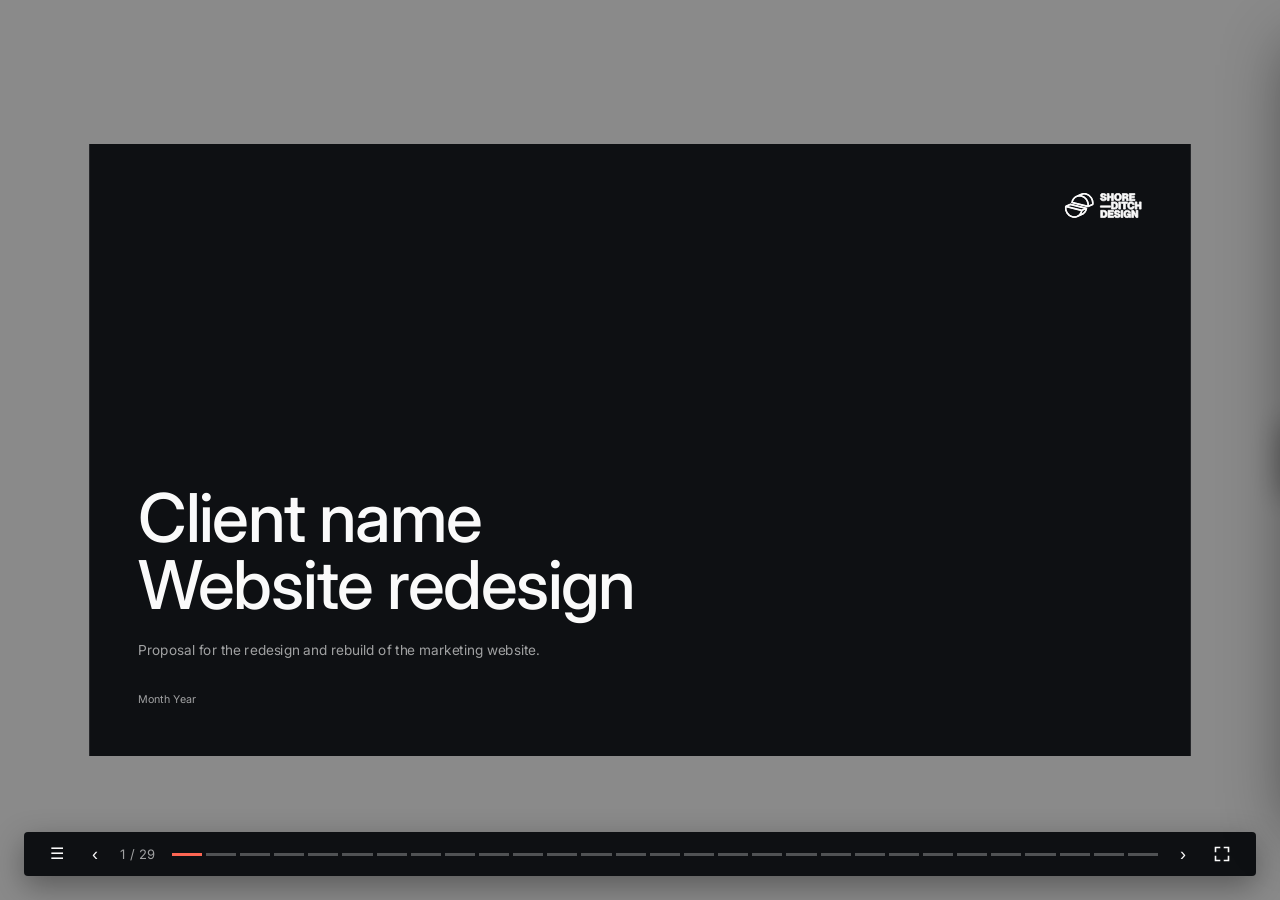
==== commit 53bc1ae8: "edit: limit slide footnotes to data sources and citations Co-Authored-By: Claude Opus 5.5 (1M contex" ====
--- a/skills/hoxton-slides/index.html
+++ b/skills/hoxton-slides/index.html
@@ -140,7 +140,7 @@
       </div>
     </div>
   </div>
-  <p class="footnote">Optional bottom-anchored qualifier that applies to the whole slide.</p>
+  <p class="footnote">Optional. Only for a data source or a specific citation, e.g. Source: client analytics, Q3 2026.</p>
 </section>
 
 <!-- ============ MATRIX — 2×2 positioning chart, notes on the right; --x/--y place each point ============ -->
